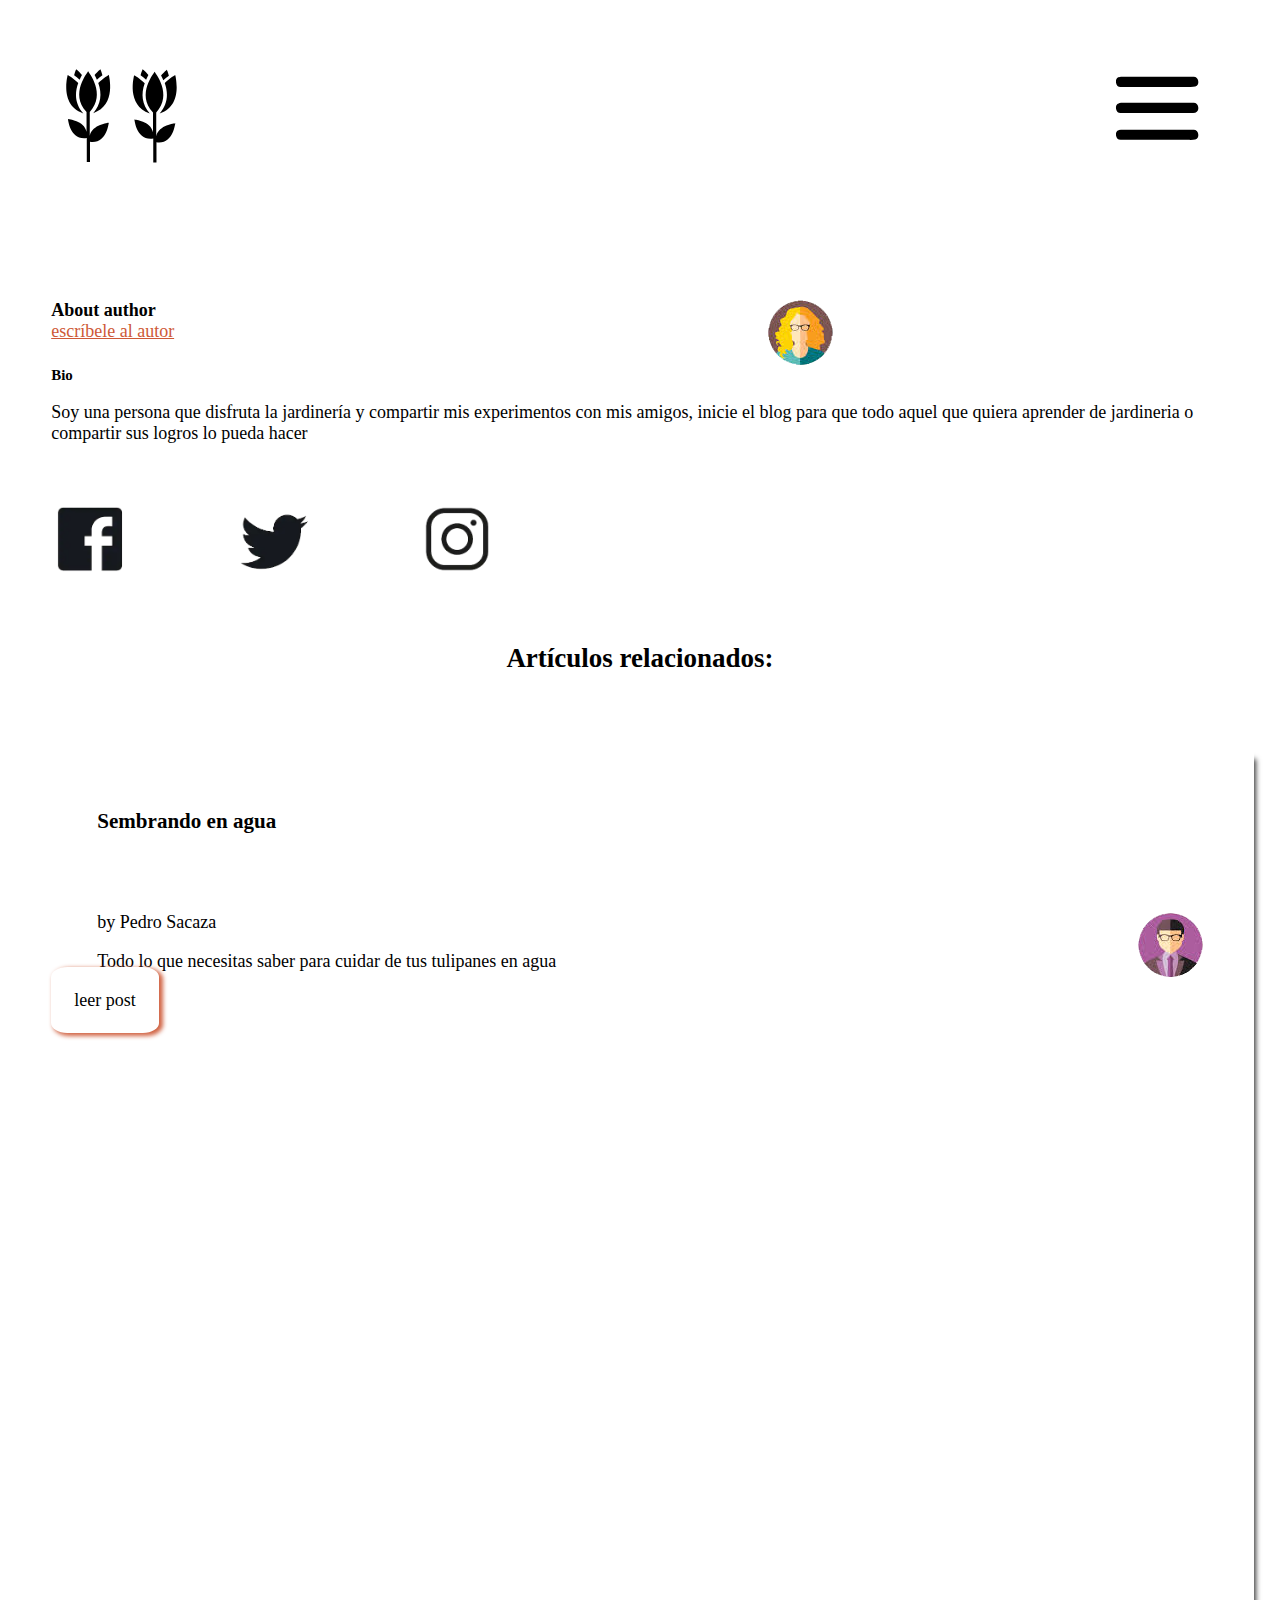
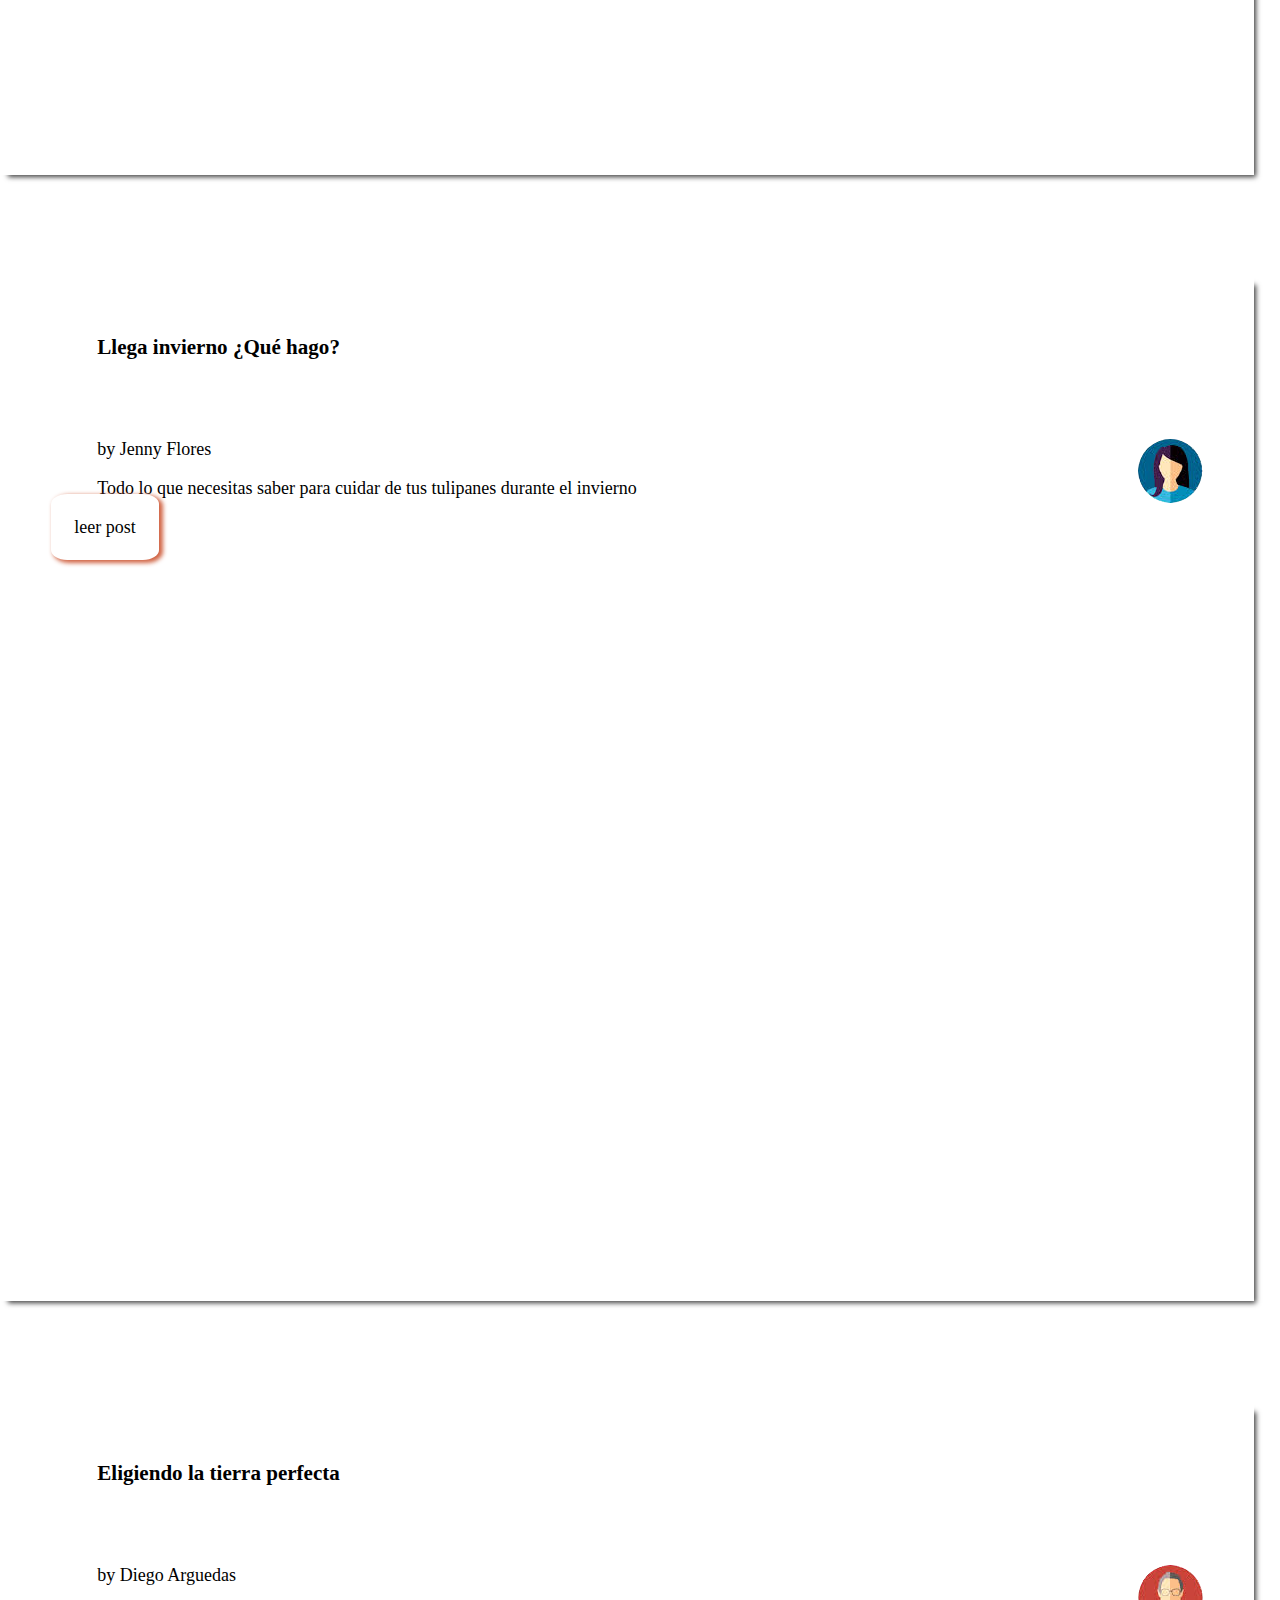
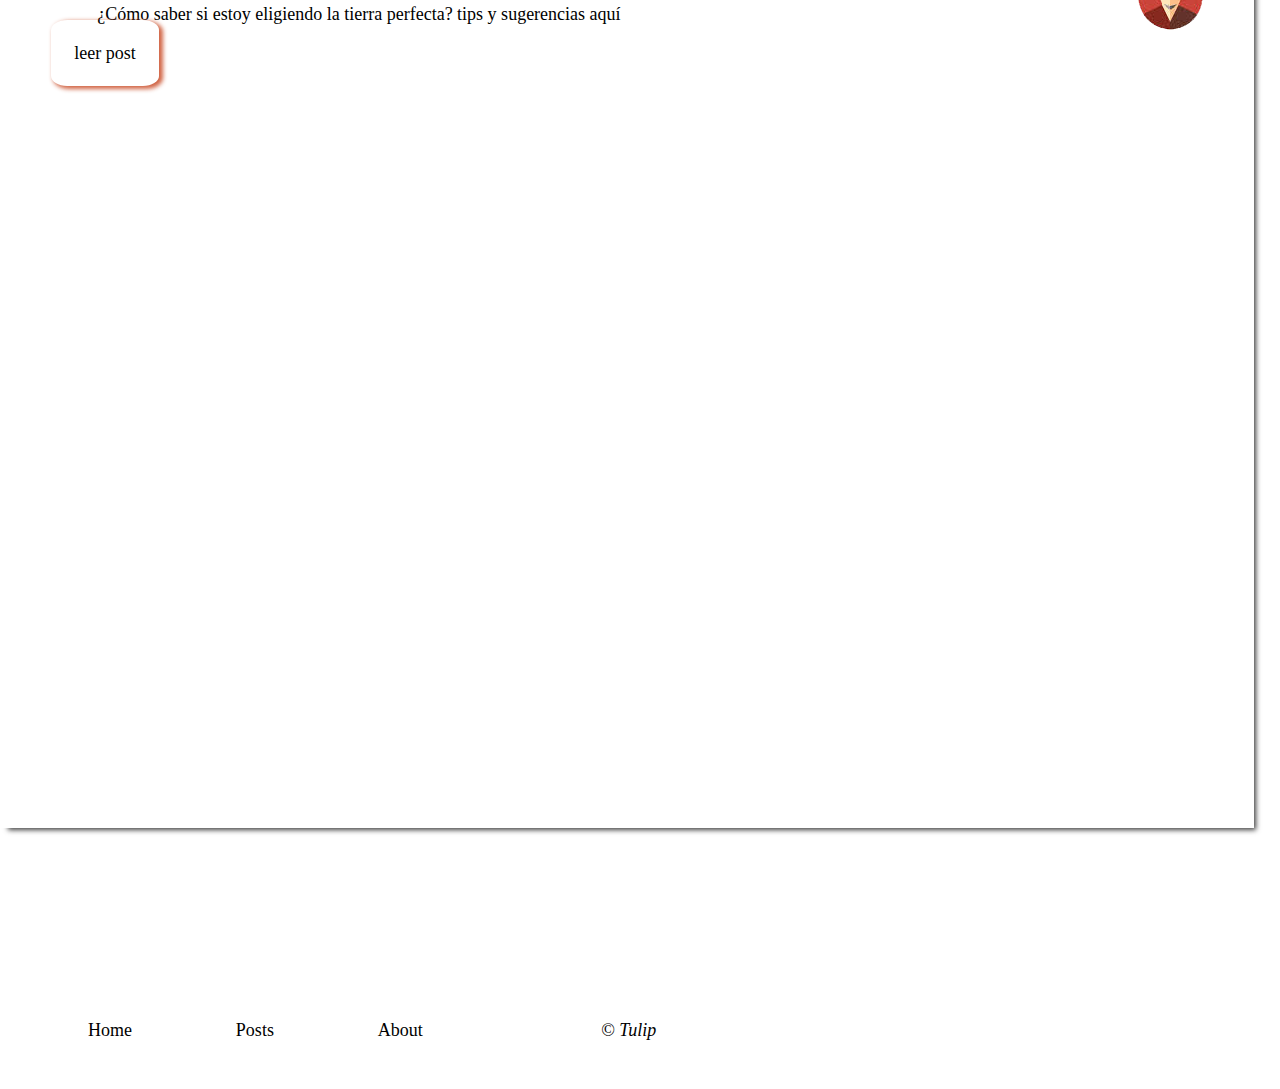
==== practica2/index.html @ 76700bad "arreglo bug de open menu" ====
<!DOCTYPE html>
<html lang="en">
<head>
  <meta charset="UTF-8">
  <meta name="viewport" content="width=device-width, initial-scale=1.0">
  <meta http-equiv="X-UA-Compatible" content="ie=edge">
  <link rel="shortcut icon" href="img/icons/tulip-shorcut.png" />
  <link rel="stylesheet" href="css/style.css">
  <title>Tulip blog</title>
</head>
<body>
	<nav id="contHeader" class="header clearfix">
		<img class="header__icon--logo" src="img/icons/icon-tulip.svg" alt="home tulips">

		<img id="btnMenu" class="header__icon--menu" src="img/icons/menu.svg" alt="menu">
			
		<a class="menu__list menu__list-items contMenu-js" href="#">Home</a>
			
			
		<a class="menu__list menu__list-items contMenu-js" href="#">Posts</a>
			
			
		<a class="menu__list menu__list-items contMenu-js" href="#">About</a>
			
	</nav>

	<section class="main">
		<section class="about">
			<h4>About author</h4>
			<img class="about__author-img" src="img/author2.png" alt="author">
			<a class="about__mail" href="mailto:lilmonrod@gmail.com">escríbele al autor</a>
			<h5>Bio</h5>
			<p>
			Soy una persona que disfruta la jardinería y compartir mis experimentos con mis amigos, inicie el
			blog para que todo aquel que quiera aprender de jardineria o compartir sus logros lo pueda hacer
			</p>
			<img src="img/media/facebook.png" alt="link a facebook de Laura Gonzáles" class="about__media">
			<img src="img/media/twitter.png" alt="link a twitter de Laura Gonzáles" class="about__media">
			<img src="img/media/instagram.png" alt="link a google plus de Laura Gonzáles" class="about__media">
		</section>
	</section>

	<section class="side-bar">
		<section class="related">
			<h2 class="related__tittle">Artículos relacionados:</h2>
			<ul class="related__cont">
				<li class="related__post clearfix">
					<h3 class="post__title">Sembrando en agua</h3>
					<img class="post__img" src="img/author1.png" alt="author">
					<p class="post__author">by Pedro Sacaza</p>
					<p>Todo lo que necesitas saber para cuidar de tus tulipanes en agua</p>
					<a class="btn__leer-post" href="#">leer post</a>
				</li>
				<li class="related__post clearfix">
					<h3 class="post__title">Llega invierno ¿Qué hago?</h3>
					<img class="post__img" src="img/author3.png" alt="author">
					<p class="post__author">by Jenny Flores</p>
					<p>Todo lo que necesitas saber para cuidar de tus tulipanes durante el invierno</p>
					<a class="btn__leer-post" href="#">leer post</a>
				</li>
				<li class="related__post clearfix">
					<h3 class="post__title">Eligiendo la tierra perfecta</h3>
					<img class="post__img" src="img/author4.png" alt="author">
					<p class="post__author">by Diego Arguedas</p>
					<p>¿Cómo saber si estoy eligiendo la tierra perfecta? tips y sugerencias aquí</p>
					<a class="btn__leer-post" href="#">leer post</a>
				</li>
			</ul>
		</section>
	</section>
    

	<footer>
	<ul class="footer__cont-menu">
		<li class="footer__menu">
		<a class="footer__menu-items" href="#">Home</a>
		</li>
		<li class="footer__menu">
		<a class="footer__menu-items" href="#">Posts</a>
		</li>
		<li class="footer__menu">
		<a class="footer__menu-items" href="#">About</a>
		</li>
		<li class="footer__menu">
		<cite> &#xa9; Tulip</cite>
		</li>
	</ul>
	</footer>
	<script src="js/script.js"></script>
</body>
</html>
---- practica2/css/style.css ----
/****************
      Helpers
*****************/
.clearfix::after {
  display: block;
  content: "";
  clear: both; }

/****************
      Imports
*****************/
.add {
  height: 50vw;
  overflow: hidden;
  width: 100%; }

.img__add {
  width: 100%; }

.about {
  position: relative; }

.about__author-img {
  left: 60%;
  position: absolute;
  top: 0%; }

.about__mail {
  color: #CE5937;
  cursor: pointer; }

.about__media {
  margin: 3% 4%;
  width: 6%; }

.footer__cont-menu {
  margin-top: 15%;
  padding-left: 3%; }

.footer__menu {
  list-style: none;
  display: inline;
  padding: 4% 0; }

.footer__menu:last-child {
  padding-left: 10%; }

.footer__menu-items {
  text-decoration: none;
  color: black;
  cursor: pointer; }

body {
  margin: 0;
  font-size: 18px; }

h4 {
  margin-bottom: 0; }

h5 {
  margin-bottom: 0; }

a,
h3,
h4,
h5,
li,
p,
q {
  padding: 0 4%; }

.bgImg {
  background-image: url("https://expo.advance.net/img/d8aa23fcc3/width960/2fc_tulip.gif");
  background-size: cover;
  background-repeat: no-repeat; }

.header {
  max-width: 90%;
  margin: 5% 5% 10% 5%;
  display: grid;
  height: auto;
  grid-template-columns: repeat(7, 1fr);
  grid-template-rows: repeat(1, 1fr);
  grid-column-gap: 5%;
  grid-row-gap: 15%;
  grid-auto-rows: 40px; }

.header__icon--logo,
.header__icon--menu {
  width: 100%; }

.hero {
  height: 50vw;
  margin-bottom: 15%;
  width: 100%; }

.hero__author {
  color: #fff;
  padding-left: 15%;
  text-shadow: 2px 2px 2px #CE5937; }

.hero__author-img {
  border-radius: 50%;
  float: right; }

.hero__title {
  color: #fff;
  padding-top: 15%;
  text-align: center;
  text-shadow: 2px 2px 2px #CE5937; }

.header__icon--menu {
  grid-column-start: 7;
  grid-column-end: 8;
  grid-row-start: 1;
  grid-row-end: 2; }

.menu__list {
  display: none;
  grid-column-start: 1;
  grid-column-end: 8;
  grid-row-start: 2;
  grid-row-end: 3;
  justify-self: center; }

.menu__list + .menu__list {
  grid-row-start: 3;
  grid-row-end: 4; }

.menu__list:last-child {
  grid-row-start: 4;
  grid-row-end: 5; }

.btn__leer-post {
  border-radius: 15%;
  box-shadow: 3px 2px 4px 1px rgba(206, 89, 55, 0.93);
  color: black;
  cursor: pointer;
  padding: 2%;
  text-decoration: none; }

.btn__leer-post:hover {
  background-color: antiquewhite; }

.post__img {
  border-radius: 50%;
  float: right; }

.post__title {
  padding: 5% 4%; }

.related__cont {
  padding: 0;
  position: relative; }

.related__post {
  box-shadow: 5px 5px 5px -3px rgba(0, 0, 0, 0.75);
  height: 80vw;
  list-style: none;
  margin: 6% 0 8%;
  width: 90%; }

.related__tittle {
  text-align: center; }

/*# sourceMappingURL=style.css.map */
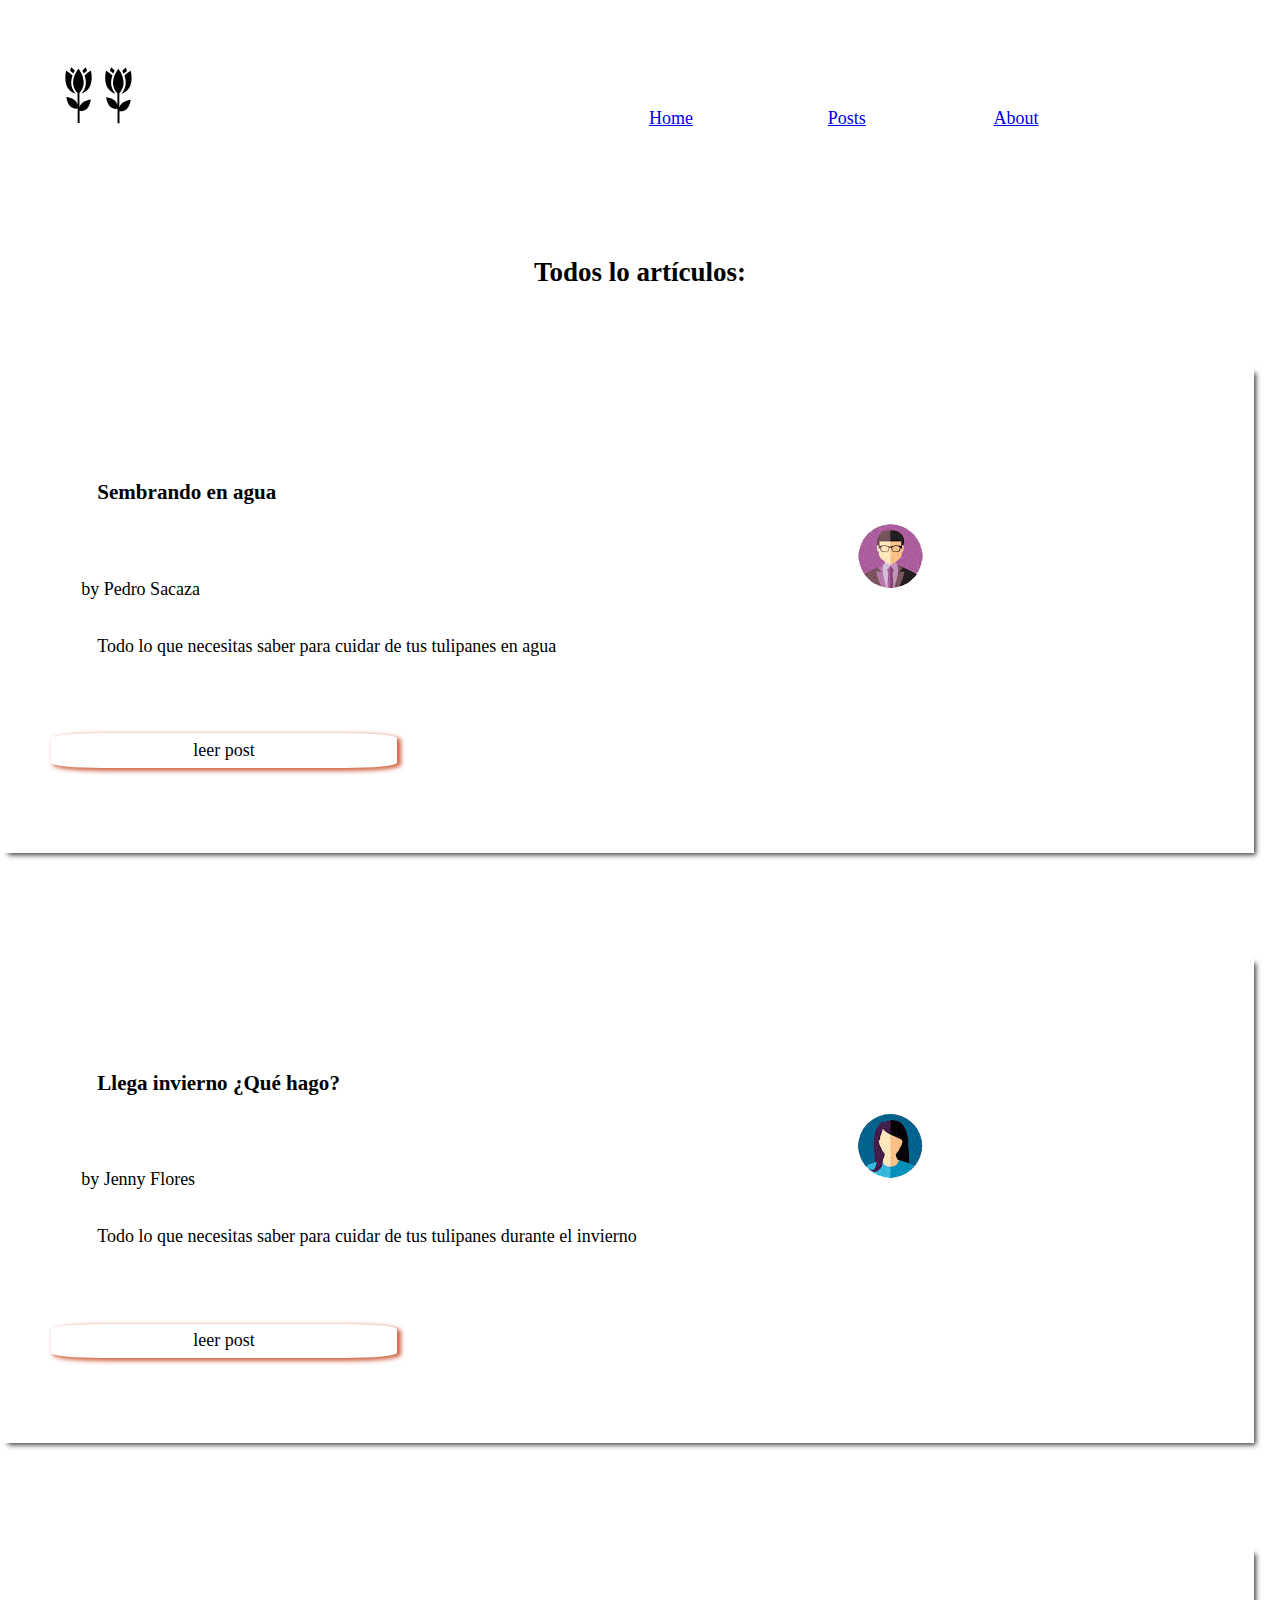
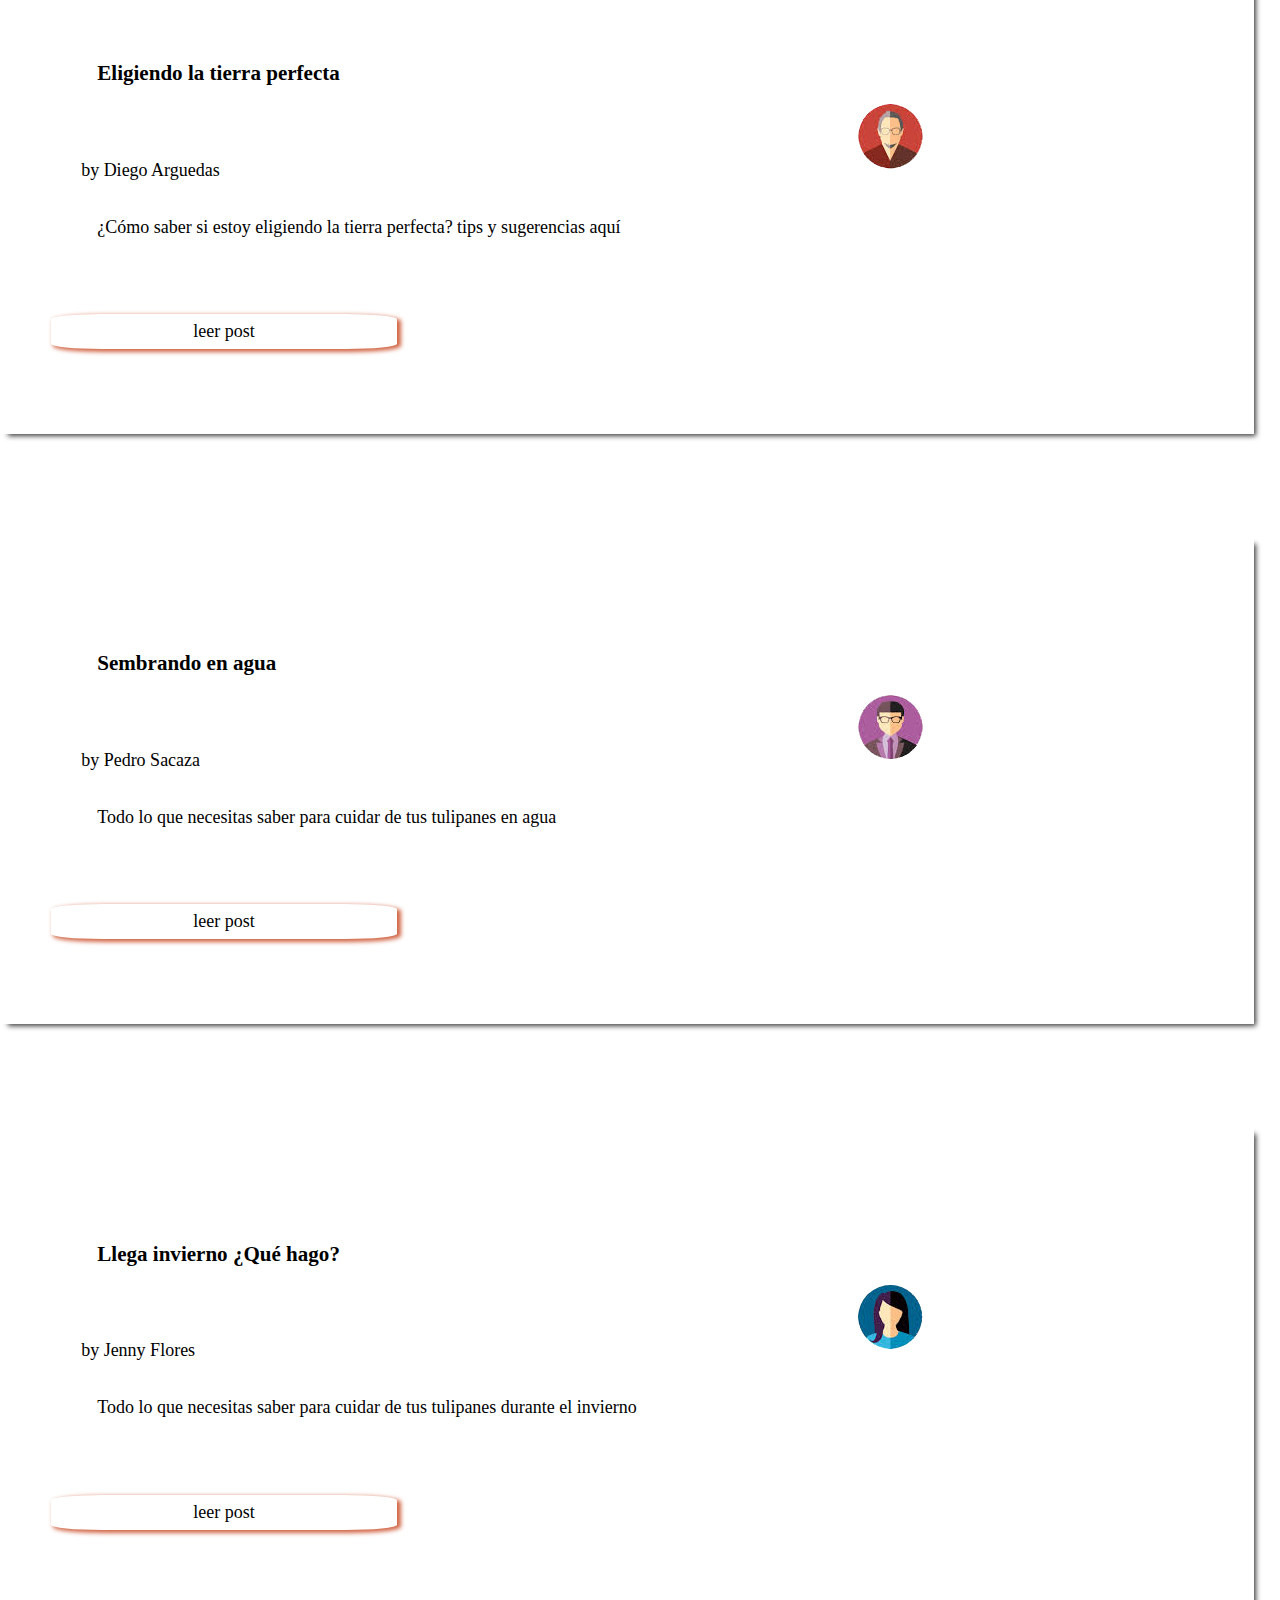
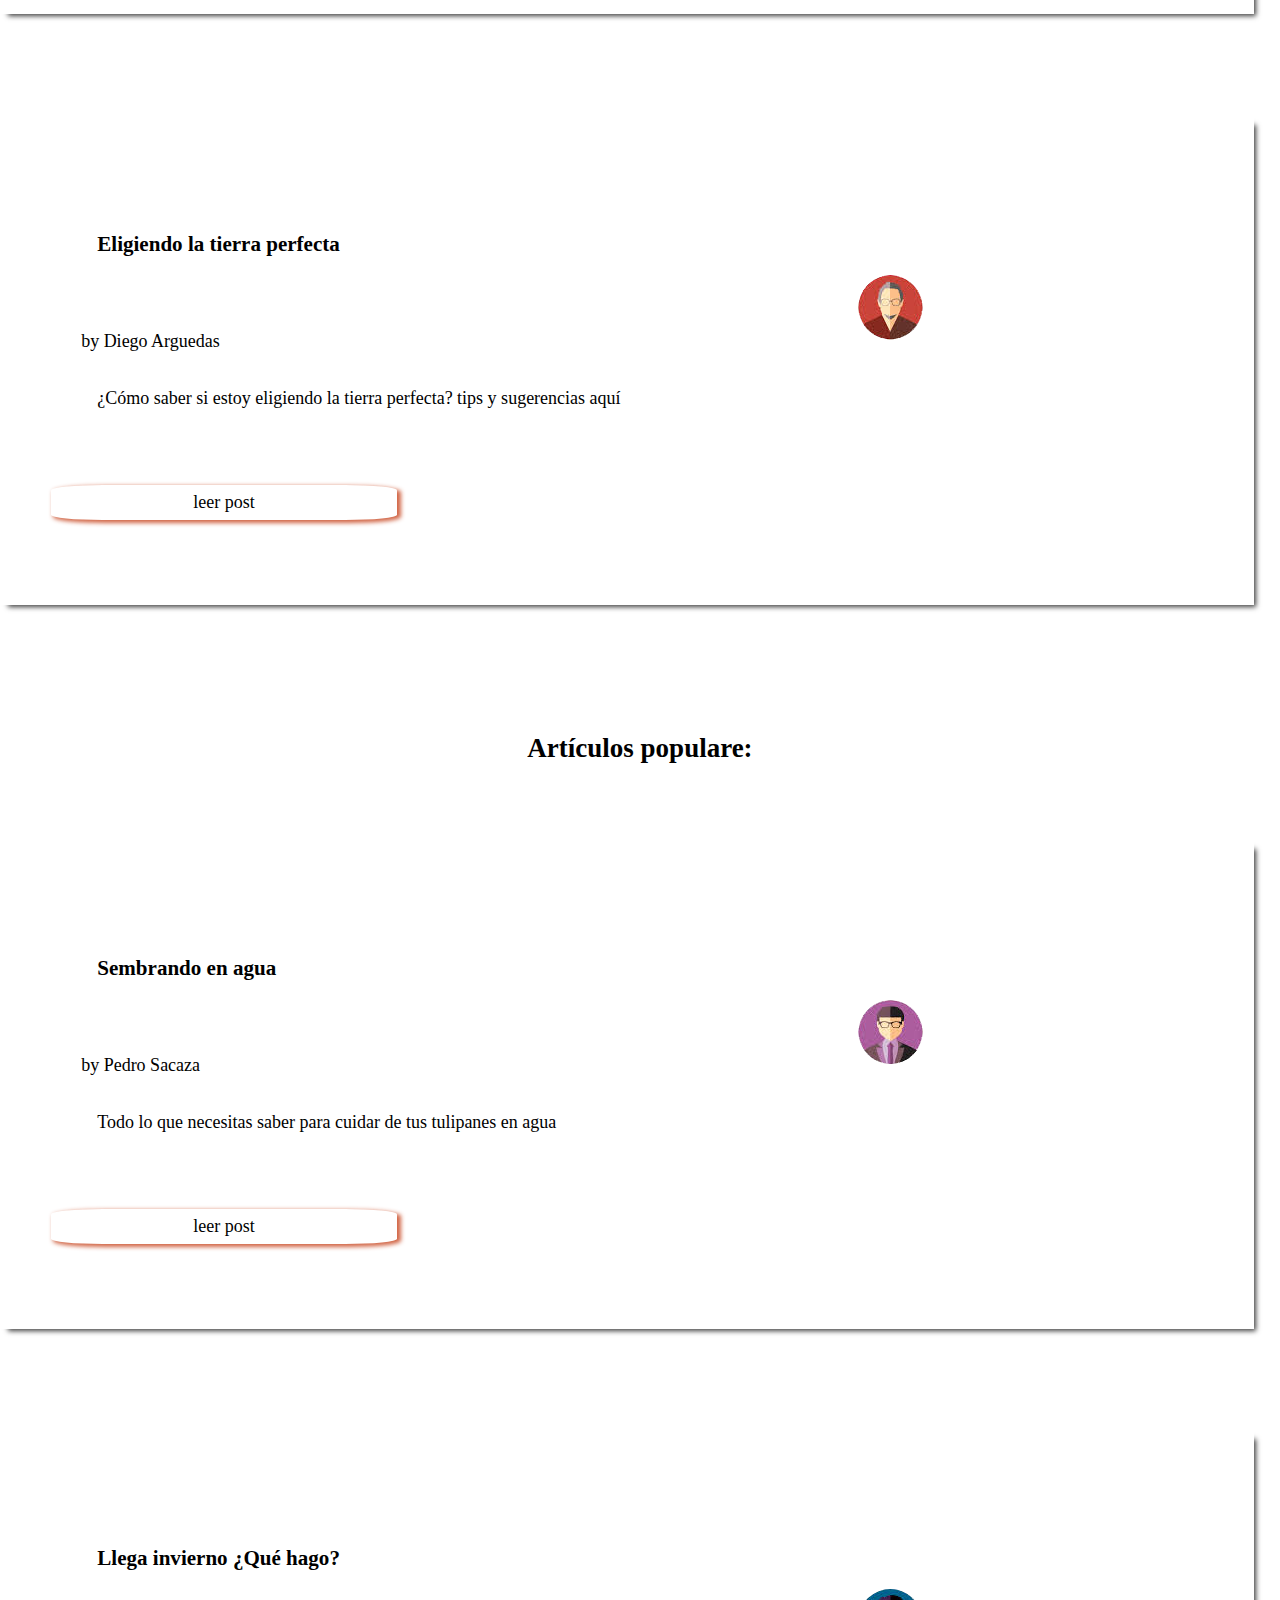
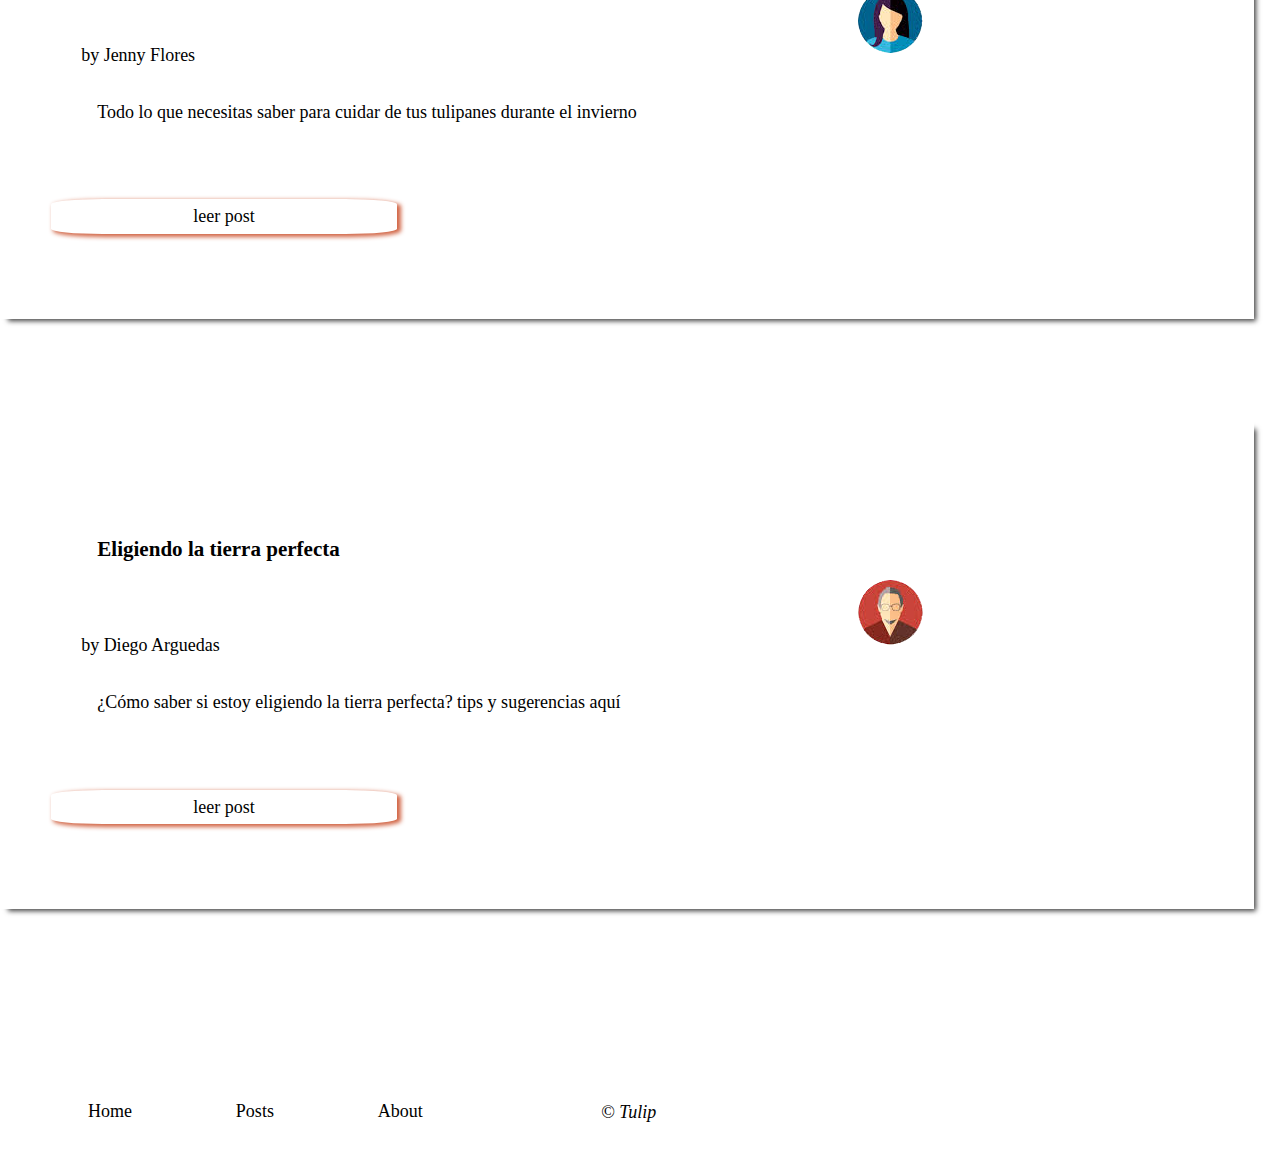
==== commit 278e015e: "trabajo en clase, practica-rwd" ====
--- a/practica2/index.html
+++ b/practica2/index.html
@@ -1,5 +1,5 @@
 <!DOCTYPE html>
-<html lang="en">
+<html lang="es">
 <head>
   <meta charset="UTF-8">
   <meta name="viewport" content="width=device-width, initial-scale=1.0">
@@ -9,61 +9,93 @@
   <title>Tulip blog</title>
 </head>
 <body>
-	<nav id="contHeader" class="header clearfix">
+	<nav id="contHeader" class="header">
 		<img class="header__icon--logo" src="img/icons/icon-tulip.svg" alt="home tulips">
 
 		<img id="btnMenu" class="header__icon--menu" src="img/icons/menu.svg" alt="menu">
 			
-		<a class="menu__list menu__list-items contMenu-js" href="#">Home</a>
+		<a class="menu__list menu__list-items contMenu-js none" href="#">Home</a>
 			
 			
-		<a class="menu__list menu__list-items contMenu-js" href="#">Posts</a>
+		<a class="menu__list menu__list-items contMenu-js none" href="#">Posts</a>
 			
 			
-		<a class="menu__list menu__list-items contMenu-js" href="#">About</a>
+		<a class="menu__list menu__list-items contMenu-js none" href="#">About</a>
 			
 	</nav>
 
 	<section class="main">
-		<section class="about">
-			<h4>About author</h4>
-			<img class="about__author-img" src="img/author2.png" alt="author">
-			<a class="about__mail" href="mailto:lilmonrod@gmail.com">escríbele al autor</a>
-			<h5>Bio</h5>
-			<p>
-			Soy una persona que disfruta la jardinería y compartir mis experimentos con mis amigos, inicie el
-			blog para que todo aquel que quiera aprender de jardineria o compartir sus logros lo pueda hacer
-			</p>
-			<img src="img/media/facebook.png" alt="link a facebook de Laura Gonzáles" class="about__media">
-			<img src="img/media/twitter.png" alt="link a twitter de Laura Gonzáles" class="about__media">
-			<img src="img/media/instagram.png" alt="link a google plus de Laura Gonzáles" class="about__media">
-		</section>
+		<h2 class="side__tittle">Todos lo artículos:</h2>
+		<ul class="main__cont">
+			<li class="post">
+				<h3 class="post__title">Sembrando en agua</h3>
+				<img class="post__img" src="img/author1.png" alt="author">
+				<p class="post__author">by Pedro Sacaza</p>
+				<p class="post__content">Todo lo que necesitas saber para cuidar de tus tulipanes en agua</p>
+				<a class="post__cta" href="#">leer post</a>
+			</li>
+			<li class="post">
+				<h3 class="post__title">Llega invierno ¿Qué hago?</h3>
+				<img class="post__img" src="img/author3.png" alt="author">
+				<p class="post__author">by Jenny Flores</p>
+				<p class="post__content">Todo lo que necesitas saber para cuidar de tus tulipanes durante el invierno</p>
+				<a class="post__cta" href="#">leer post</a>
+			</li>
+			<li class="post">
+				<h3 class="post__title">Eligiendo la tierra perfecta</h3>
+				<img class="post__img" src="img/author4.png" alt="author">
+				<p class="post__author">by Diego Arguedas</p>
+				<p class="post__content">¿Cómo saber si estoy eligiendo la tierra perfecta? tips y sugerencias aquí</p>
+				<a class="post__cta" href="#">leer post</a>
+			</li>
+			<li class="post">
+				<h3 class="post__title">Sembrando en agua</h3>
+				<img class="post__img" src="img/author1.png" alt="author">
+				<p class="post__author">by Pedro Sacaza</p>
+				<p class="post__content">Todo lo que necesitas saber para cuidar de tus tulipanes en agua</p>
+				<a class="post__cta" href="#">leer post</a>
+			</li>
+			<li class="post">
+				<h3 class="post__title">Llega invierno ¿Qué hago?</h3>
+				<img class="post__img" src="img/author3.png" alt="author">
+				<p class="post__author">by Jenny Flores</p>
+				<p class="post__content">Todo lo que necesitas saber para cuidar de tus tulipanes durante el invierno</p>
+				<a class="post__cta" href="#">leer post</a>
+			</li>
+			<li class="post">
+				<h3 class="post__title">Eligiendo la tierra perfecta</h3>
+				<img class="post__img" src="img/author4.png" alt="author">
+				<p class="post__author">by Diego Arguedas</p>
+				<p class="post__content">¿Cómo saber si estoy eligiendo la tierra perfecta? tips y sugerencias aquí</p>
+				<a class="post__cta" href="#">leer post</a>
+			</li>
+		</ul>
 	</section>
 
-	<section class="side-bar">
-		<section class="related">
-			<h2 class="related__tittle">Artículos relacionados:</h2>
-			<ul class="related__cont">
-				<li class="related__post clearfix">
+	<section class="side-bar">   
+		<h2 class="side__tittle">Artículos populare:</h2>
+		<section class="side">
+			<ul class="side__cont">
+				<li class="post">
 					<h3 class="post__title">Sembrando en agua</h3>
 					<img class="post__img" src="img/author1.png" alt="author">
 					<p class="post__author">by Pedro Sacaza</p>
-					<p>Todo lo que necesitas saber para cuidar de tus tulipanes en agua</p>
-					<a class="btn__leer-post" href="#">leer post</a>
+					<p class="post__content">Todo lo que necesitas saber para cuidar de tus tulipanes en agua</p>
+					<a class="post__cta" href="#">leer post</a>
 				</li>
-				<li class="related__post clearfix">
+				<li class="post">
 					<h3 class="post__title">Llega invierno ¿Qué hago?</h3>
 					<img class="post__img" src="img/author3.png" alt="author">
 					<p class="post__author">by Jenny Flores</p>
-					<p>Todo lo que necesitas saber para cuidar de tus tulipanes durante el invierno</p>
-					<a class="btn__leer-post" href="#">leer post</a>
+					<p class="post__content">Todo lo que necesitas saber para cuidar de tus tulipanes durante el invierno</p>
+					<a class="post__cta" href="#">leer post</a>
 				</li>
-				<li class="related__post clearfix">
+				<li class="post">
 					<h3 class="post__title">Eligiendo la tierra perfecta</h3>
 					<img class="post__img" src="img/author4.png" alt="author">
 					<p class="post__author">by Diego Arguedas</p>
-					<p>¿Cómo saber si estoy eligiendo la tierra perfecta? tips y sugerencias aquí</p>
-					<a class="btn__leer-post" href="#">leer post</a>
+					<p class="post__content">¿Cómo saber si estoy eligiendo la tierra perfecta? tips y sugerencias aquí</p>
+					<a class="post__cta" href="#">leer post</a>
 				</li>
 			</ul>
 		</section>
--- a/practica2/css/style.css
+++ b/practica2/css/style.css
@@ -5,6 +5,9 @@
   display: block;
   content: "";
   clear: both; }
+
+.none {
+  display: none; }
 
 /****************
       Imports
@@ -88,6 +91,14 @@
 .header__icon--logo,
 .header__icon--menu {
   width: 100%; }
+  @media only screen and (min-width: 400px) {
+    .header__icon--logo,
+    .header__icon--menu {
+      width: 60%; } }
+  @media only screen and (min-width: 600px) {
+    .header__icon--logo,
+    .header__icon--menu {
+      width: 60%; } }
 
 .hero {
   height: 50vw;
@@ -108,28 +119,6 @@
   padding-top: 15%;
   text-align: center;
   text-shadow: 2px 2px 2px #CE5937; }
-
-.header__icon--menu {
-  grid-column-start: 7;
-  grid-column-end: 8;
-  grid-row-start: 1;
-  grid-row-end: 2; }
-
-.menu__list {
-  display: none;
-  grid-column-start: 1;
-  grid-column-end: 8;
-  grid-row-start: 2;
-  grid-row-end: 3;
-  justify-self: center; }
-
-.menu__list + .menu__list {
-  grid-row-start: 3;
-  grid-row-end: 4; }
-
-.menu__list:last-child {
-  grid-row-start: 4;
-  grid-row-end: 5; }
 
 .btn__leer-post {
   border-radius: 15%;
@@ -142,25 +131,127 @@
 .btn__leer-post:hover {
   background-color: antiquewhite; }
 
+.post__author {
+  grid-column-start: 1;
+  grid-column-end: 3;
+  grid-row-start: 2;
+  grid-row-end: 3;
+  margin: 0;
+  align-self: end; }
+
+.post__content {
+  grid-column-start: 1;
+  grid-column-end: 4;
+  grid-row-start: 3;
+  grid-row-end: 4; }
+
+.post__img {
+  border-radius: 50%;
+  grid-column-start: 3;
+  grid-column-end: 4;
+  grid-row-start: 2;
+  grid-row-end: 3; }
+
+.post__title {
+  grid-column-start: 1;
+  grid-column-end: 4;
+  grid-row-start: 1;
+  grid-row-end: 2;
+  margin: 0;
+  align-self: end; }
+
+.side__cont {
+  padding: 0;
+  position: relative; }
+
+.side__tittle {
+  margin-top: 10%;
+  text-align: center; }
+
+.post__cta {
+  border-radius: 15%;
+  box-shadow: 3px 2px 4px 1px rgba(206, 89, 55, 0.93);
+  color: black;
+  cursor: pointer;
+  padding: 2%;
+  text-align: center;
+  align-self: center;
+  text-decoration: none; }
+
+.post__cta:hover {
+  background-color: antiquewhite; }
+
 .post__img {
   border-radius: 50%;
   float: right; }
 
-.post__title {
-  padding: 5% 4%; }
-
-.related__cont {
-  padding: 0;
-  position: relative; }
-
-.related__post {
+.main__cont {
+  padding: 0; }
+
+.post {
   box-shadow: 5px 5px 5px -3px rgba(0, 0, 0, 0.75);
-  height: 80vw;
+  height: 40vh;
   list-style: none;
   margin: 6% 0 8%;
-  width: 90%; }
-
-.related__tittle {
+  max-width: 90%;
+  display: grid;
+  grid-template-columns: repeat(3, 1fr);
+  grid-template-rows: repeat(4, 1fr);
+  grid-gap: 5%;
+  padding: 5% 4%;
+  /* Small devices (portrait tablets and large phones, 600px and up) */
+  /* Medium devices (portrait tablets and large phones, 600px and up) */ }
+
+.main__tittle {
   text-align: center; }
 
+.header__icon--menu {
+  grid-column-start: 7;
+  grid-column-end: 8;
+  grid-row-start: 1;
+  grid-row-end: 2; }
+  @media only screen and (min-width: 600px) {
+    .header__icon--menu {
+      display: none; } }
+
+.menu__list {
+  grid-column-start: 1;
+  grid-column-end: 8;
+  grid-row-start: 2;
+  grid-row-end: 3;
+  justify-self: center; }
+  @media only screen and (min-width: 600px) {
+    .menu__list {
+      display: block;
+      grid-column-start: 4;
+      grid-column-end: 5;
+      grid-row-start: 1;
+      grid-row-end: 2;
+      justify-self: end;
+      align-self: end; } }
+
+.menu__list + .menu__list {
+  grid-row-start: 3;
+  grid-row-end: 4; }
+  @media only screen and (min-width: 600px) {
+    .menu__list + .menu__list {
+      display: block;
+      grid-column-start: 5;
+      grid-column-end: 6;
+      grid-row-start: 1;
+      grid-row-end: 2;
+      align-self: end; } }
+
+.menu__list:last-child {
+  grid-row-start: 4;
+  grid-row-end: 5; }
+  @media only screen and (min-width: 600px) {
+    .menu__list:last-child {
+      display: block;
+      grid-column-start: 6;
+      grid-column-end: 7;
+      grid-row-start: 1;
+      grid-row-end: 2;
+      align-self: end; } }
+
 /*# sourceMappingURL=style.css.map */
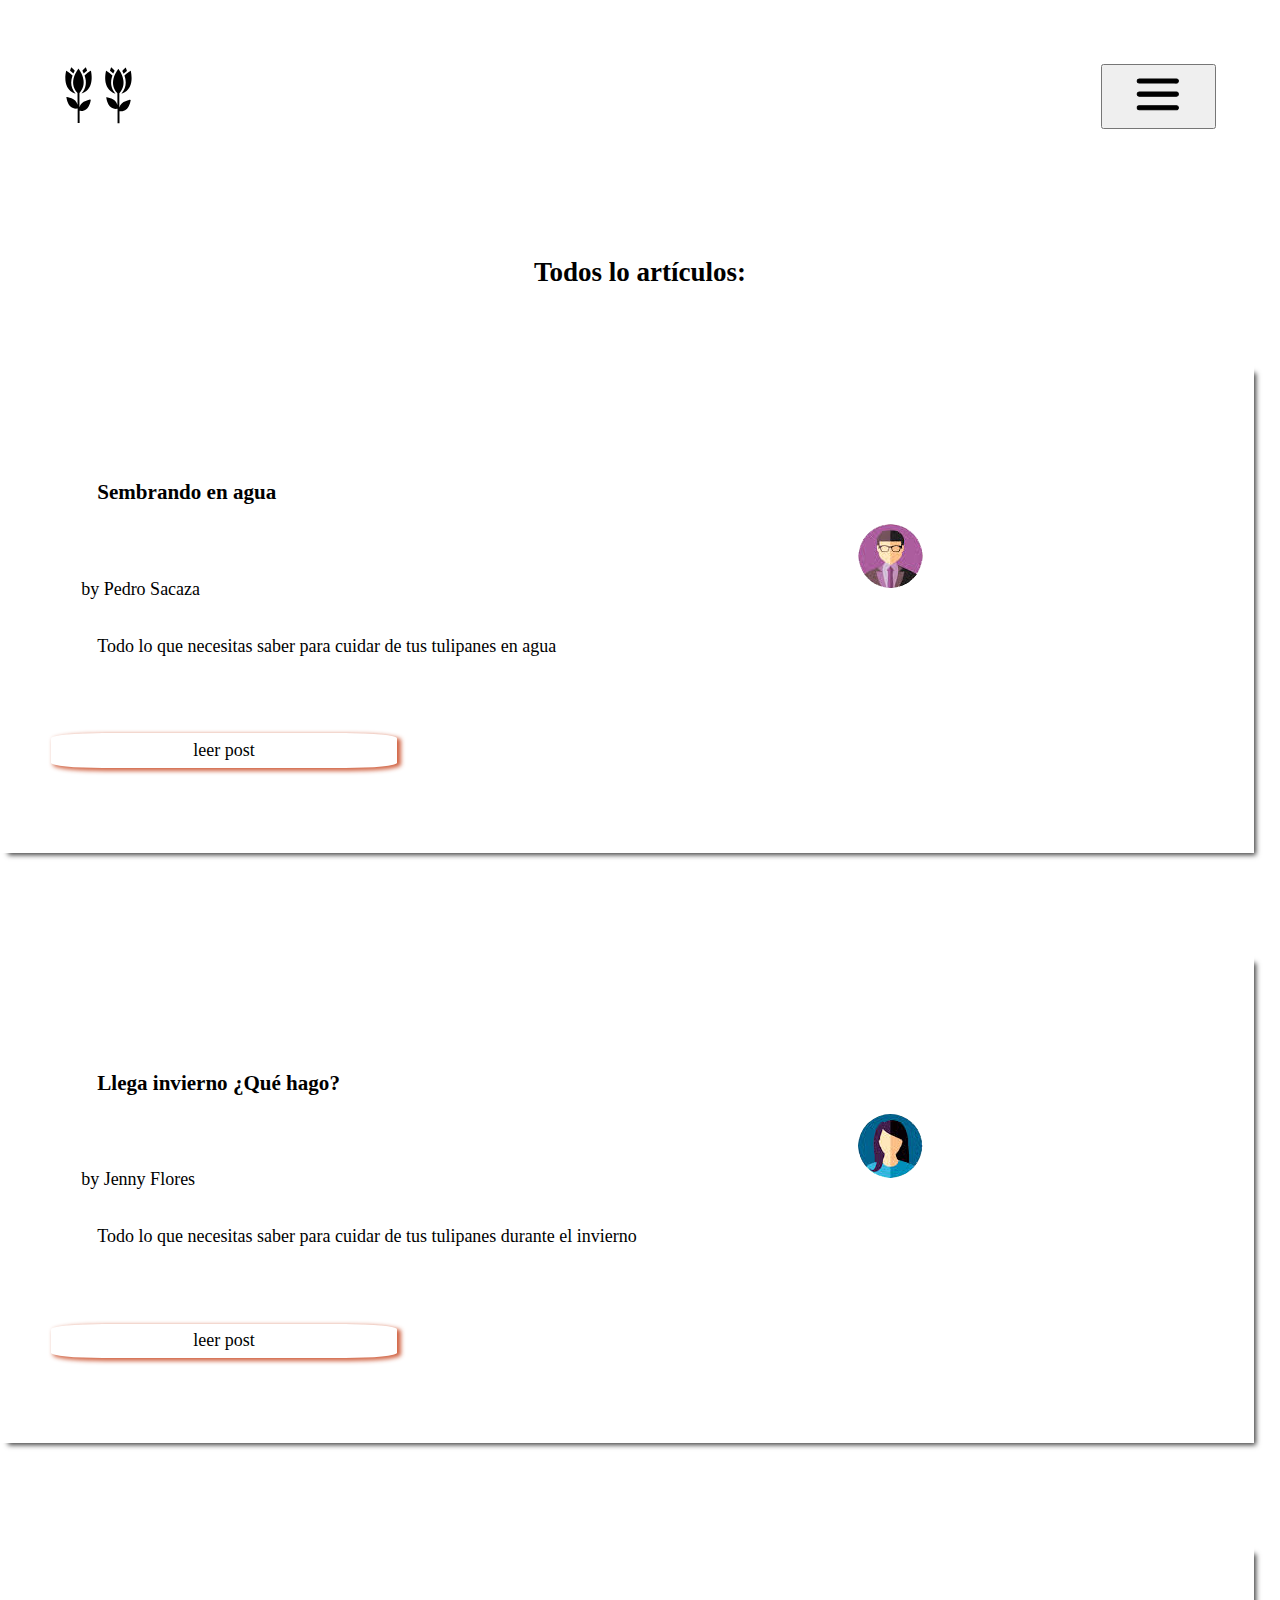
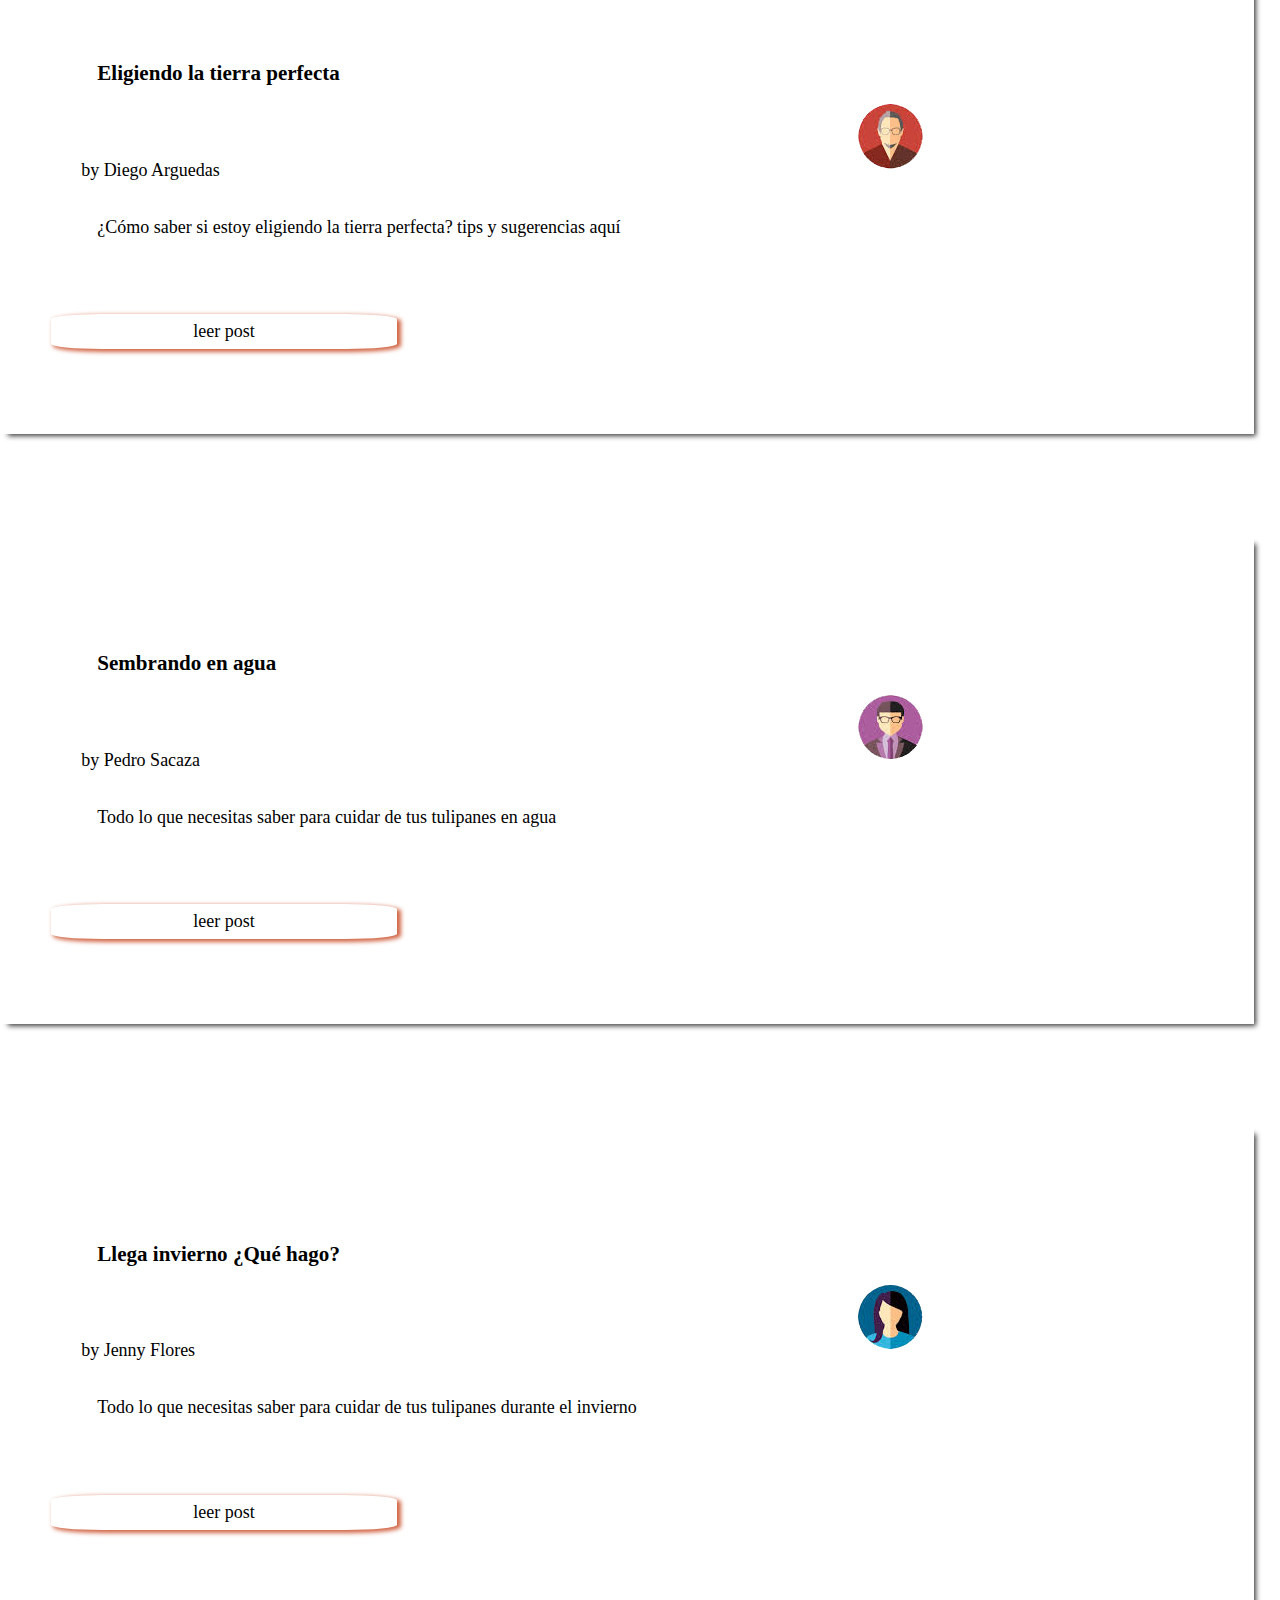
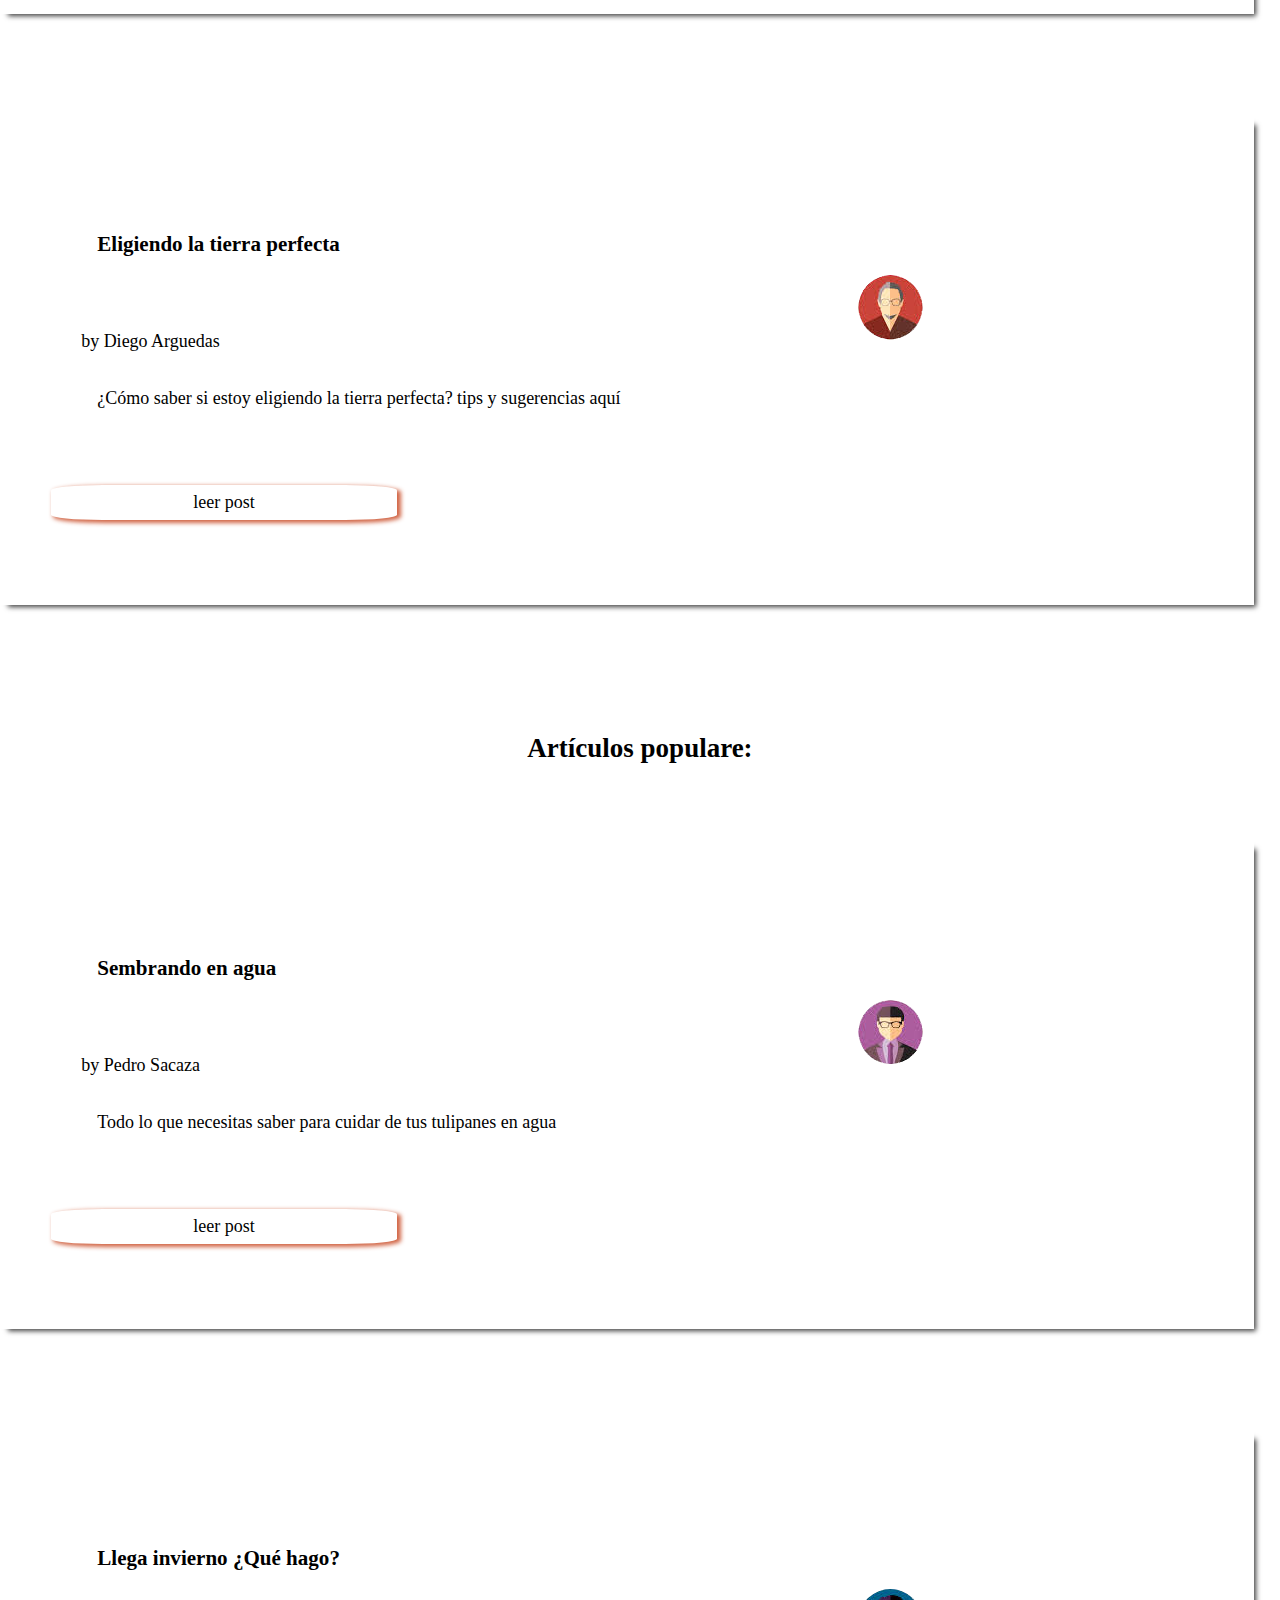
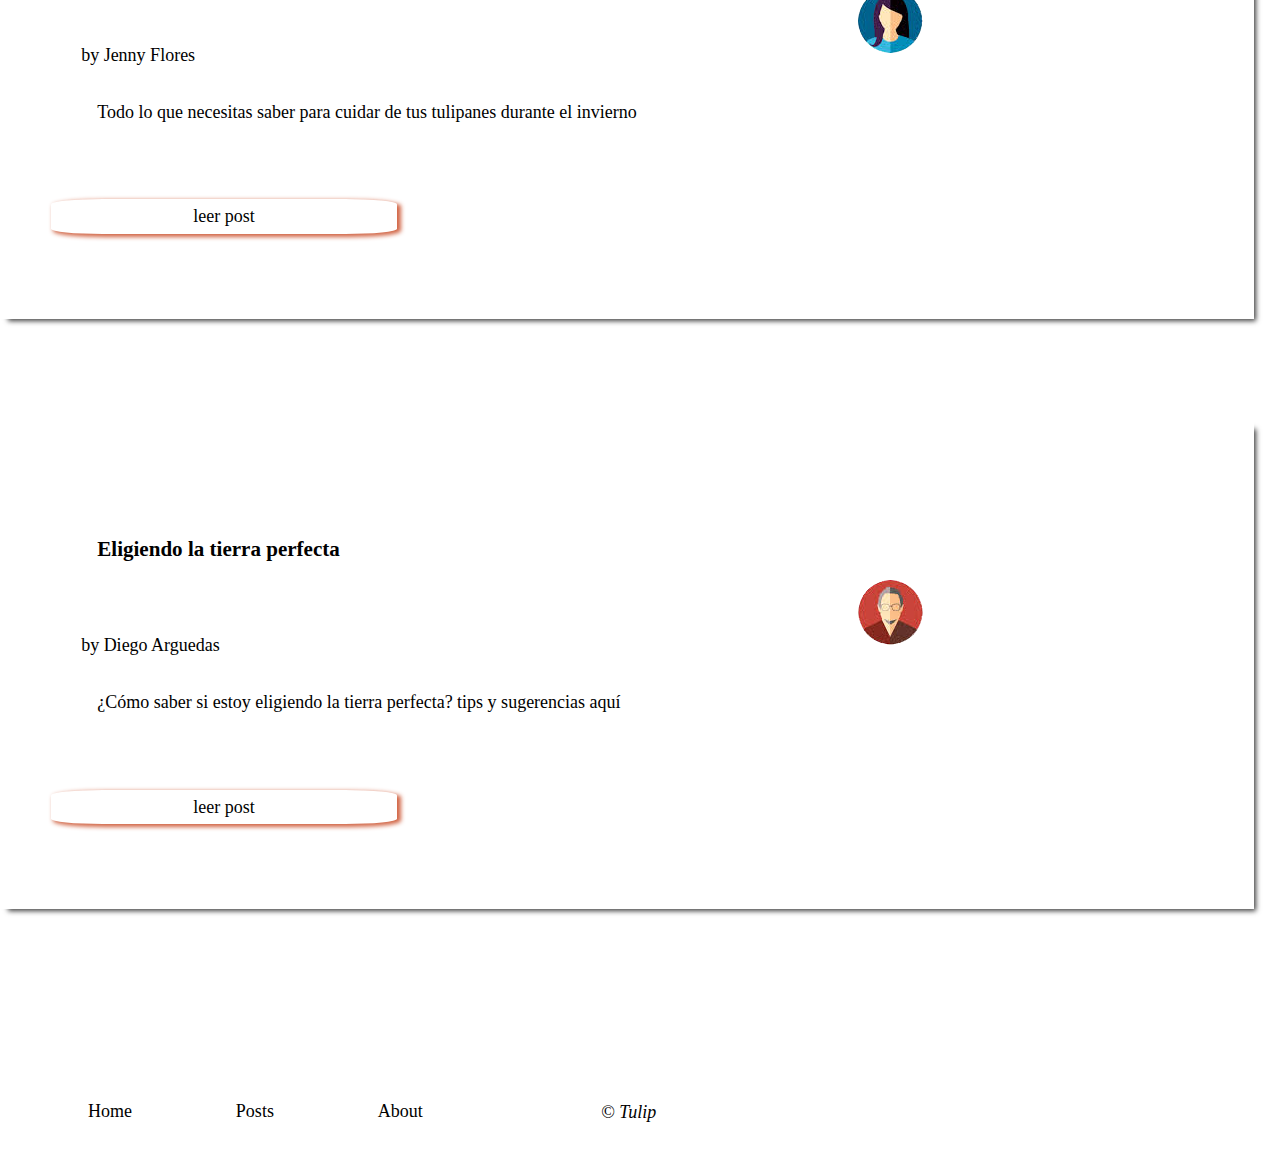
==== commit 07761c46: "added styles to responsive/ux menu" ====
--- a/practica2/index.html
+++ b/practica2/index.html
@@ -12,16 +12,21 @@
 	<nav id="contHeader" class="header">
 		<img class="header__icon--logo" src="img/icons/icon-tulip.svg" alt="home tulips">
 
-		<img id="btnMenu" class="header__icon--menu" src="img/icons/menu.svg" alt="menu">
+		<button id="btnMenu" class="header__icon--menu">
+			<img class="header__icon--img" src="img/icons/menu.svg" alt="menu">
+		</button>
 			
-		<a class="menu__list menu__list-items contMenu-js none" href="#">Home</a>
-			
-			
-		<a class="menu__list menu__list-items contMenu-js none" href="#">Posts</a>
-			
-			
-		<a class="menu__list menu__list-items contMenu-js none" href="#">About</a>
-			
+		<ul id="contMenu-js" class="contMenu">
+			<li class="menu__list">
+				<a class="menu__list-items" href="#">Home</a>
+			</li>
+			<li class="menu__list">
+				<a class="menu__list-items" href="#">Posts</a>
+			</li>
+			<li class="menu__list">
+				<a class="menu__list-items" href="#">About</a>
+			</li>
+		</ul>	
 	</nav>
 
 	<section class="main">
--- a/practica2/css/style.css
+++ b/practica2/css/style.css
@@ -5,9 +5,6 @@
   display: block;
   content: "";
   clear: both; }
-
-.none {
-  display: none; }
 
 /****************
       Imports
@@ -85,19 +82,19 @@
   grid-template-columns: repeat(7, 1fr);
   grid-template-rows: repeat(1, 1fr);
   grid-column-gap: 5%;
-  grid-row-gap: 15%;
+  grid-row-gap: 5%;
   grid-auto-rows: 40px; }
 
 .header__icon--logo,
-.header__icon--menu {
+.header__icon--img {
   width: 100%; }
   @media only screen and (min-width: 400px) {
     .header__icon--logo,
-    .header__icon--menu {
+    .header__icon--img {
       width: 60%; } }
   @media only screen and (min-width: 600px) {
     .header__icon--logo,
-    .header__icon--menu {
+    .header__icon--img {
       width: 60%; } }
 
 .hero {
@@ -210,41 +207,48 @@
   grid-column-end: 8;
   grid-row-start: 1;
   grid-row-end: 2; }
-  @media only screen and (min-width: 600px) {
-    .header__icon--menu {
-      display: none; } }
+
+.contMenu {
+  display: grid;
+  height: auto;
+  grid-template-columns: 1fr;
+  grid-template-rows: repeat(3, 1fr);
+  grid-gap: 15%;
+  padding: 0;
+  grid-column-start: 1;
+  grid-column-end: 8;
+  grid-row-start: 2;
+  grid-row-end: 6; }
+
+.none {
+  display: none;
+  overflow: hidden;
+  transition: height 1000ms linear; }
 
 .menu__list {
   grid-column-start: 1;
-  grid-column-end: 8;
-  grid-row-start: 2;
-  grid-row-end: 3;
-  justify-self: center; }
+  grid-column-end: 2;
+  grid-row-start: 1;
+  grid-row-end: 2;
+  justify-self: center;
+  list-style: none; }
   @media only screen and (min-width: 600px) {
     .menu__list {
       display: block;
-      grid-column-start: 4;
-      grid-column-end: 5;
-      grid-row-start: 1;
-      grid-row-end: 2;
       justify-self: end;
       align-self: end; } }
 
 .menu__list + .menu__list {
+  grid-row-start: 2;
+  grid-row-end: 3; }
+  @media only screen and (min-width: 600px) {
+    .menu__list + .menu__list {
+      display: block;
+      align-self: end; } }
+
+.menu__list:last-child {
   grid-row-start: 3;
   grid-row-end: 4; }
-  @media only screen and (min-width: 600px) {
-    .menu__list + .menu__list {
-      display: block;
-      grid-column-start: 5;
-      grid-column-end: 6;
-      grid-row-start: 1;
-      grid-row-end: 2;
-      align-self: end; } }
-
-.menu__list:last-child {
-  grid-row-start: 4;
-  grid-row-end: 5; }
   @media only screen and (min-width: 600px) {
     .menu__list:last-child {
       display: block;
@@ -254,4 +258,11 @@
       grid-row-end: 2;
       align-self: end; } }
 
+.menu__list-items {
+  text-decoration: none;
+  color: black; }
+  .menu__list-items:hover {
+    text-decoration: underline;
+    cursor: pointer; }
+
 /*# sourceMappingURL=style.css.map */
